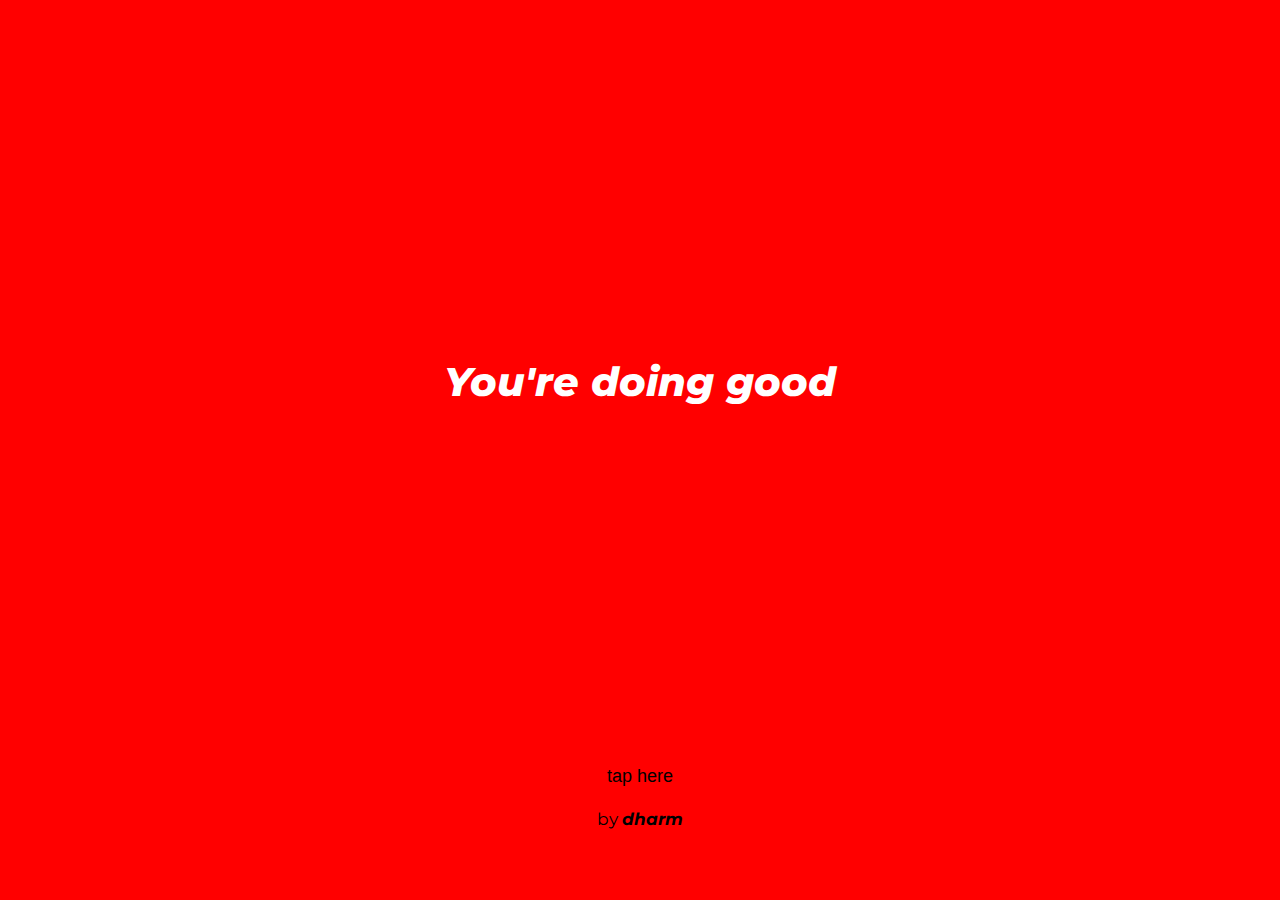
==== mainPage.html @ 2e9b6ef6 "TheFirstUpload" ====
<!DOCTYPE html>
<html lang="en">
<head>
    <meta charset="UTF-8">
    <meta http-equiv="X-UA-Compatible" content="IE=edge">
    <meta name="viewport" content="width=device-width, initial-scale=1.0">
    <title>you're best</title>
    <link rel="stylesheet" href="mainPage.css">
    <link rel="shortcut icon" href="whiteheart.png" type="image/x-icon">
</head>
<body>
    <div class="mainDiv">
        <h1 class="doinGood">You're doing good</h1>
        <button class="tapHere" onclick="display()">tap here</button>
        <p class="author">by <span class="dharm"><a href="https://www.instagram.com/dharm_bharodiya" target="_blank">dharm</a></span></p>
    </div>

    <script>
        let affirmations = ["You're Best🤍","Nothing Can Stop You","You're an inspiration🤍","You'll overcome it all","I'm always there for you, no matter what",
    "God always haves better plans😃","The best is yet to come😃","You're strong","You're confident","You're courageous😄","You are capable of doing anything","You're a happy person"
,"You're so worthy✨","You're amazing","You can make everyone feel better","God is always there with you🤍","you're beautiful", "everyone loves you😊","i'm really proud of how far you've come. let yourself enjoy this moment, you deserve it",
"there's always something good coming, remember that", "relax..you're gonna figure it out like you always do😃","listen to some good music🎶","it's totally fine to cry when you feel like"
,"you did your best 😊","breathe in, breathe out","you got this🙌","believe in yourself🤍","you're a star🌟","you're a gem💎","you're not alone in this, be happy😃","please always be happy😄"];

        let theTexts = document.querySelector(".doinGood");
        // let randomNum = Math.floor(Math.random() * arr.length);

        // function getRandomItem(arr) {
        // // get random index value
        // const randomIndex = Math.floor(Math.random() * arr.length);
        // // get random item
        // console.log(randomIndex);
        // const item = arr[randomIndex];
        // return item;
        // }

        function getNumber(arr) {
        var min = 0,
        max = arr.length,
        random;

        do {
        random = Math.floor(Math.random() * (max - min)) + min;
        } while (random === getNumber.last);
        getNumber.last = random;
        const item = arr[random];
        return item;
    };

var i;
for (i = 0; i < arr.length; i++) {
    console.log(getNumber());
}

        function display(){
            theTexts.innerHTML = getNumber(affirmations);
        }


</script>
</body>
</html>
---- mainPage.css ----
@import url('https://fonts.googleapis.com/css2?family=Cedarville+Cursive&family=Montserrat:ital,wght@0,100;0,200;0,300;0,400;0,500;0,600;0,700;0,800;0,900;1,100;1,200;1,300;1,400;1,500;1,600;1,700;1,800;1,900&family=PT+Serif:ital,wght@1,400;1,700&display=swap');

body{
    margin: 0;
    padding: 0;
    font-family: 'Montserrat', sans-serif;
    background: red;
}
div{
    width: 100%;
    height: 100%;
    display: flex;
    justify-content: center;
    align-items: center;
}
h1{
    color: white;
    font-size: 40px;
    font-family: 'Montserrat', sans-serif;
    font-weight: 800;
    font-style: italic;
    position: absolute;
    top: 35%;
    padding: 15px;
}

.tapHere{
    border: 0;
    display: block;
    background: transparent;
    position: absolute;
    top: 85%;
    font-size: 18px;
    cursor: pointer;
}

.tapHere:active{
    color: white;
    cursor: grab;
}

.author{
    color: black;
    font-size: 17px;
    position: absolute;
    top: 88%;
}

.author span{
    font-weight: bold;
    font-style: italic;
}

a{
    text-decoration: none;
    color: black;
}


::selection{
    color: rgb(45, 4, 88);
    background-color: pink;
}
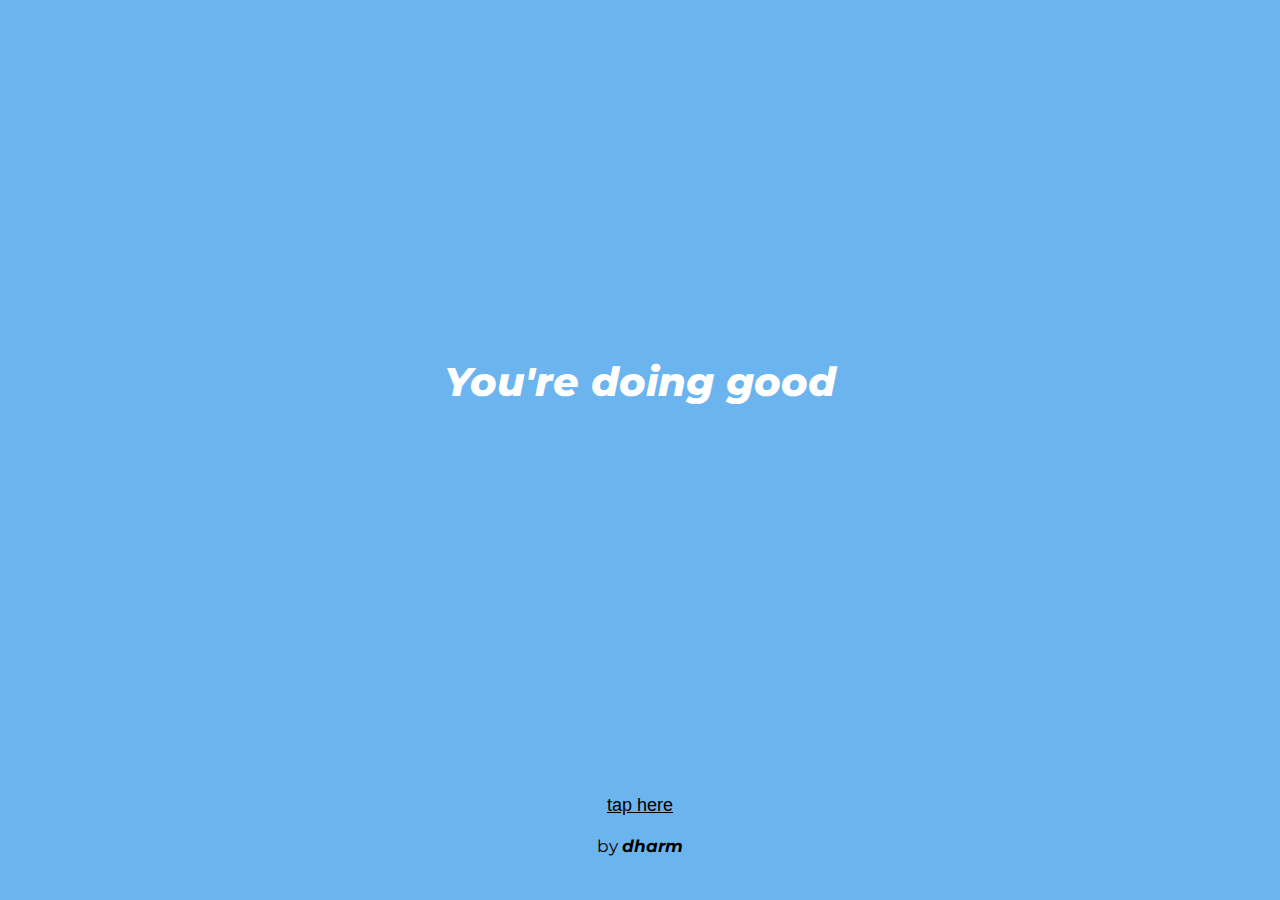
==== commit 01b6b35f: "Update mainPage.html" ====
--- a/mainPage.html
+++ b/mainPage.html
@@ -20,7 +20,7 @@
     "God always haves better plans😃","The best is yet to come😃","You're strong","You're confident","You're courageous😄","You are capable of doing anything","You're a happy person"
 ,"You're so worthy✨","You're amazing","You can make everyone feel better","God is always there with you🤍","you're beautiful", "everyone loves you😊","i'm really proud of how far you've come. let yourself enjoy this moment, you deserve it",
 "there's always something good coming, remember that", "relax..you're gonna figure it out like you always do😃","listen to some good music🎶","it's totally fine to cry when you feel like"
-,"you did your best 😊","breathe in, breathe out","you got this🙌","believe in yourself🤍","you're a star🌟","you're a gem💎","you're not alone in this, be happy😃","please always be happy😄"];
+,"you did your best 😊","breathe in, breathe out","you got this🙌","believe in yourself🤍","you're a star🌟","you're a gem💎","you're not alone in this, be happy😃","please always be happy😄","you're intelligent","you're persistent","you're powerful⚡","you're enough","you're beautiful inside & out🤍✨","you're not alone","you've done your best today","you are more capable than you think","good things are coming to you😊","you've the power to create the change","you're a winner✨","you're so meaningful to this world😃","you're relaxed","you have an inner sense of calmness"];
 
         let theTexts = document.querySelector(".doinGood");
         // let randomNum = Math.floor(Math.random() * arr.length);
@@ -59,4 +59,4 @@
 
 </script>
 </body>
-</html>+</html>
--- a/mainPage.css
+++ b/mainPage.css
@@ -4,7 +4,7 @@
     margin: 0;
     padding: 0;
     font-family: 'Montserrat', sans-serif;
-    background: red;
+    background: #6CB4EE;
 }
 div{
     width: 100%;
@@ -32,6 +32,13 @@
     top: 85%;
     font-size: 18px;
     cursor: pointer;
+    color: black;
+    width: 100%;
+    padding-top: 30px;
+    padding-bottom: 30px;
+    padding-left: 10px;
+    padding-right: 10px;
+    text-decoration: underline;
 }
 
 .tapHere:active{
@@ -43,7 +50,7 @@
     color: black;
     font-size: 17px;
     position: absolute;
-    top: 88%;
+    top: 91%;
 }
 
 .author span{
@@ -60,4 +67,4 @@
 ::selection{
     color: rgb(45, 4, 88);
     background-color: pink;
-}+}
